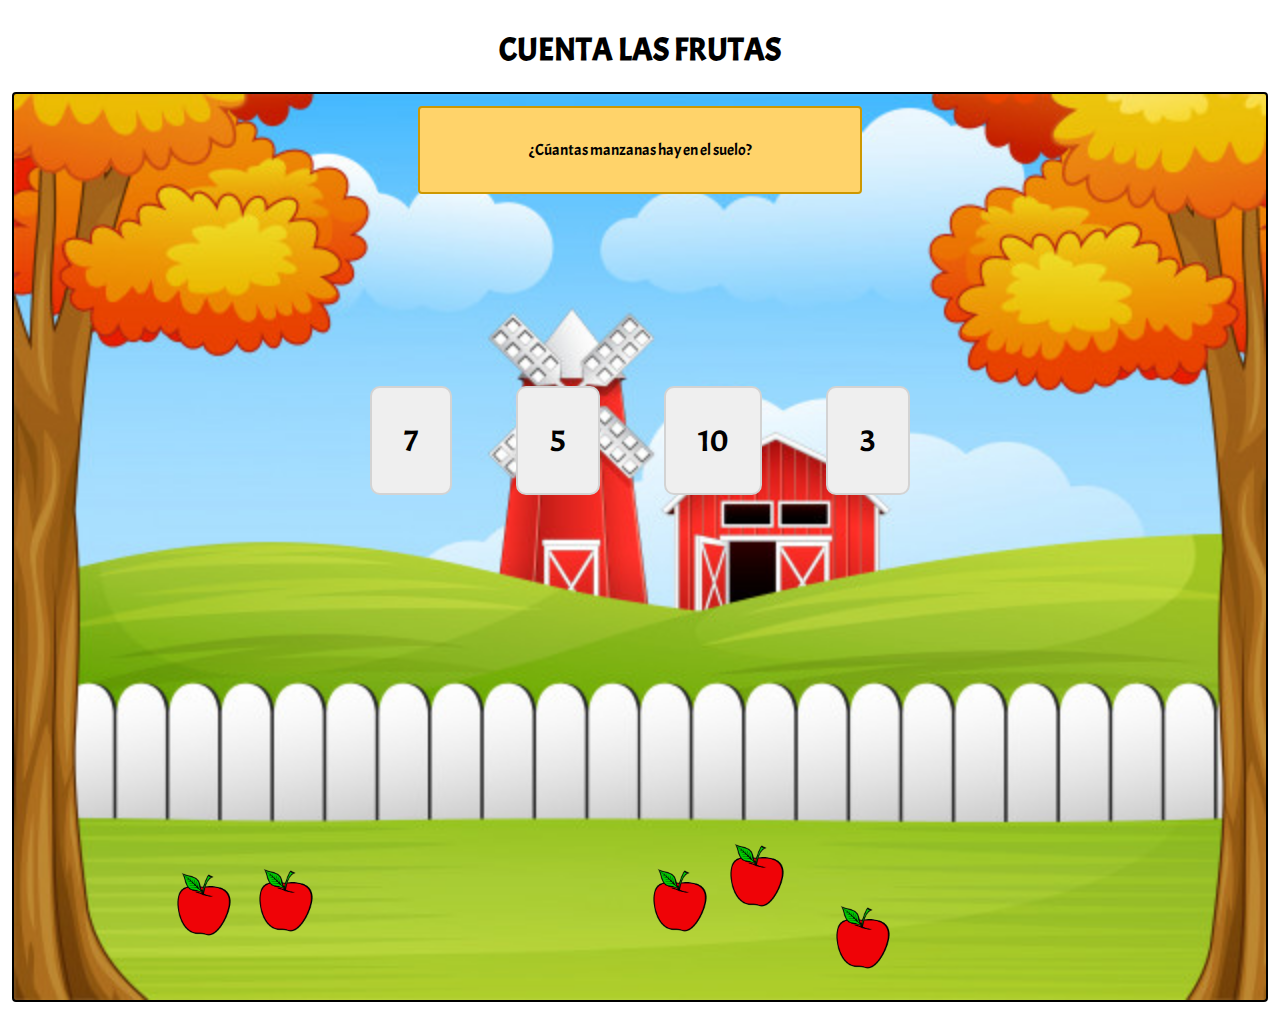
==== Juego2/index.html @ 935e090d "Faltan mensajes modales en el juego 2" ====
<!DOCTYPE html>
<html>
<head>
	<meta charset="UTF-8">
	<script src="jquery-3.4.0.js"></script>
	<link rel="stylesheet" href="jquery-ui-1.12.1/jquery-ui.css">
	<link rel="stylesheet" href="estilo.css">
	<script src="jquery-ui-1.12.1/jquery-ui.min.js"></script>
	<script src="main.js"></script>
	<title>Juego 2</title>
</head>
<body>
	<h1>CUENTA LAS FRUTAS</h1>
	<div class="container">
		<p class="titulo">¿Cúantas manzanas hay en el suelo?</p>
		<div class="number-container"></div>
		<div id="grass"></div>
	</div>
</body>
</html>
---- Juego2/estilo.css ----
@import url('https://fonts.googleapis.com/css?family=Acme');

*
{
	overflow-x: hidden;
	font-family: 'Acme', sans-serif;
}
h1
{
	
	text-align: center;
}
button{
	font-size: 2em;
	border: 2px solid lightgrey;
	margin: 1em;
	padding: 1em;
	border-radius: 10px;
}
button:hover{
	background-color: #4286f4;
}
.container
{
	border: 2px solid black;
	border-radius: 4px;
	width: 1252px;
	height: 906px;
	margin: 0 auto;
	background-color: #BFE1FE;
	background-image: url("./resources/granja.jpg");
	background-size: 100%;
	background-repeat: no-repeat;
	align-items: center;
	justify-content: center;
	position: relative;
}
.number-container{
	margin: 0 auto;
	margin-top: 10em;
	text-align: center;
}
.titulo
{
	margin: 0 auto;
	text-align: center;
	padding: 2em;
	margin-top: 1%;
	margin-bottom: 1%;
	border: 2px solid #CE9800;
	border-radius: 4px;
	width: 30%;
	background-color: #FFD36A;
}
#grass{
	width: 100%;
	height: 200px;
	position: absolute;
	bottom: 0;
}
.manzana{
	top: 25px;
	left: 300px;
	position: absolute;
	width: 100px;
}
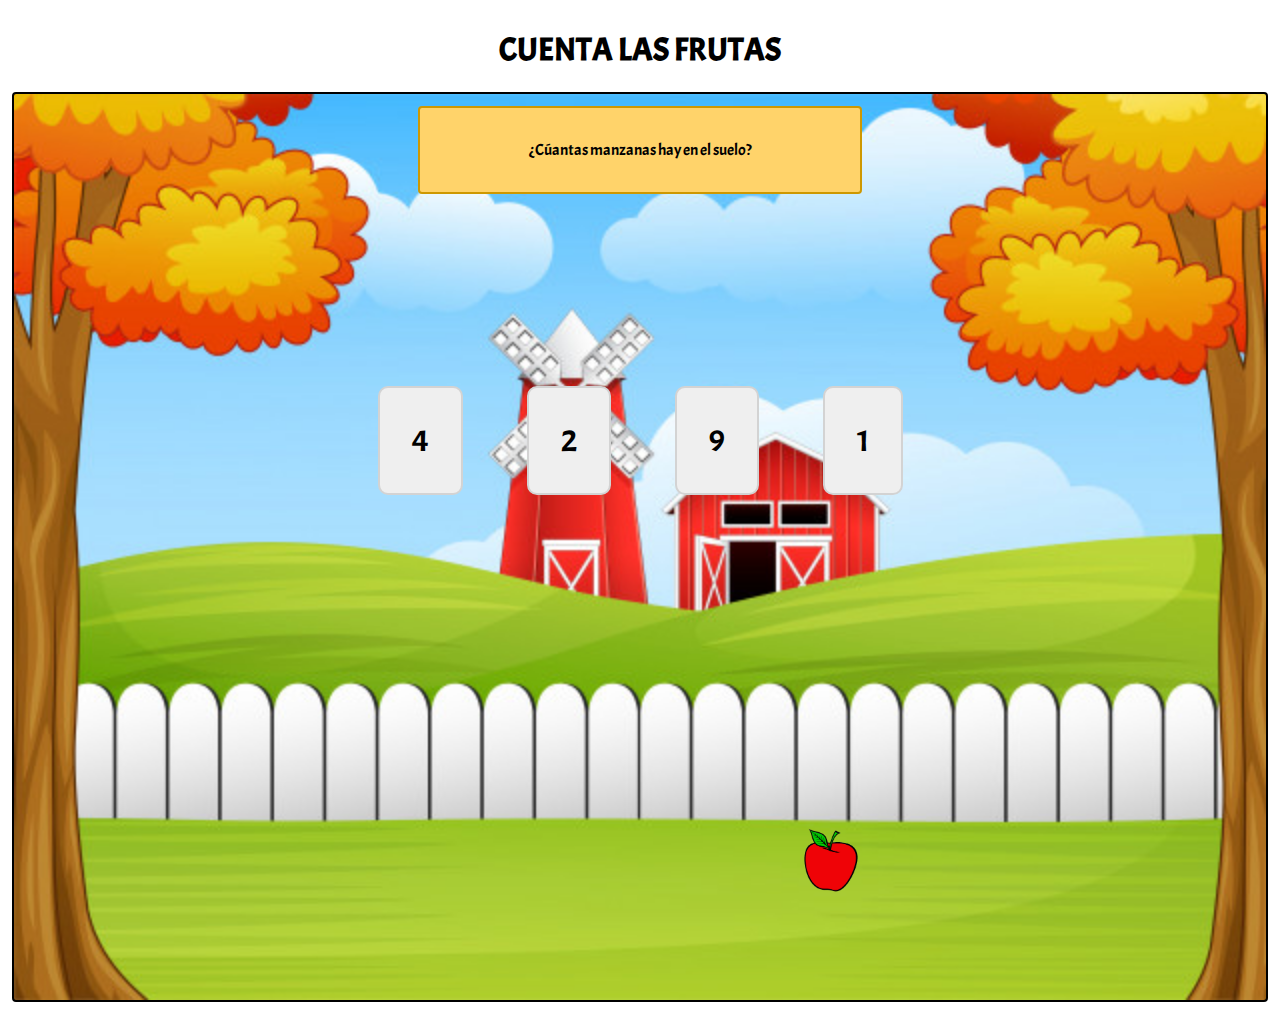
==== commit 6e0eb5b3: "Arreglados juegos pablo" ====
--- a/Juego2/index.html
+++ b/Juego2/index.html
@@ -7,6 +7,7 @@
 	<link rel="stylesheet" href="estilo.css">
 	<script src="jquery-ui-1.12.1/jquery-ui.min.js"></script>
 	<script src="main.js"></script>
+	<script src="https://code.responsivevoice.org/responsivevoice.js?key=lpPUrSsm"></script>
 	<title>Juego 2</title>
 </head>
 <body>
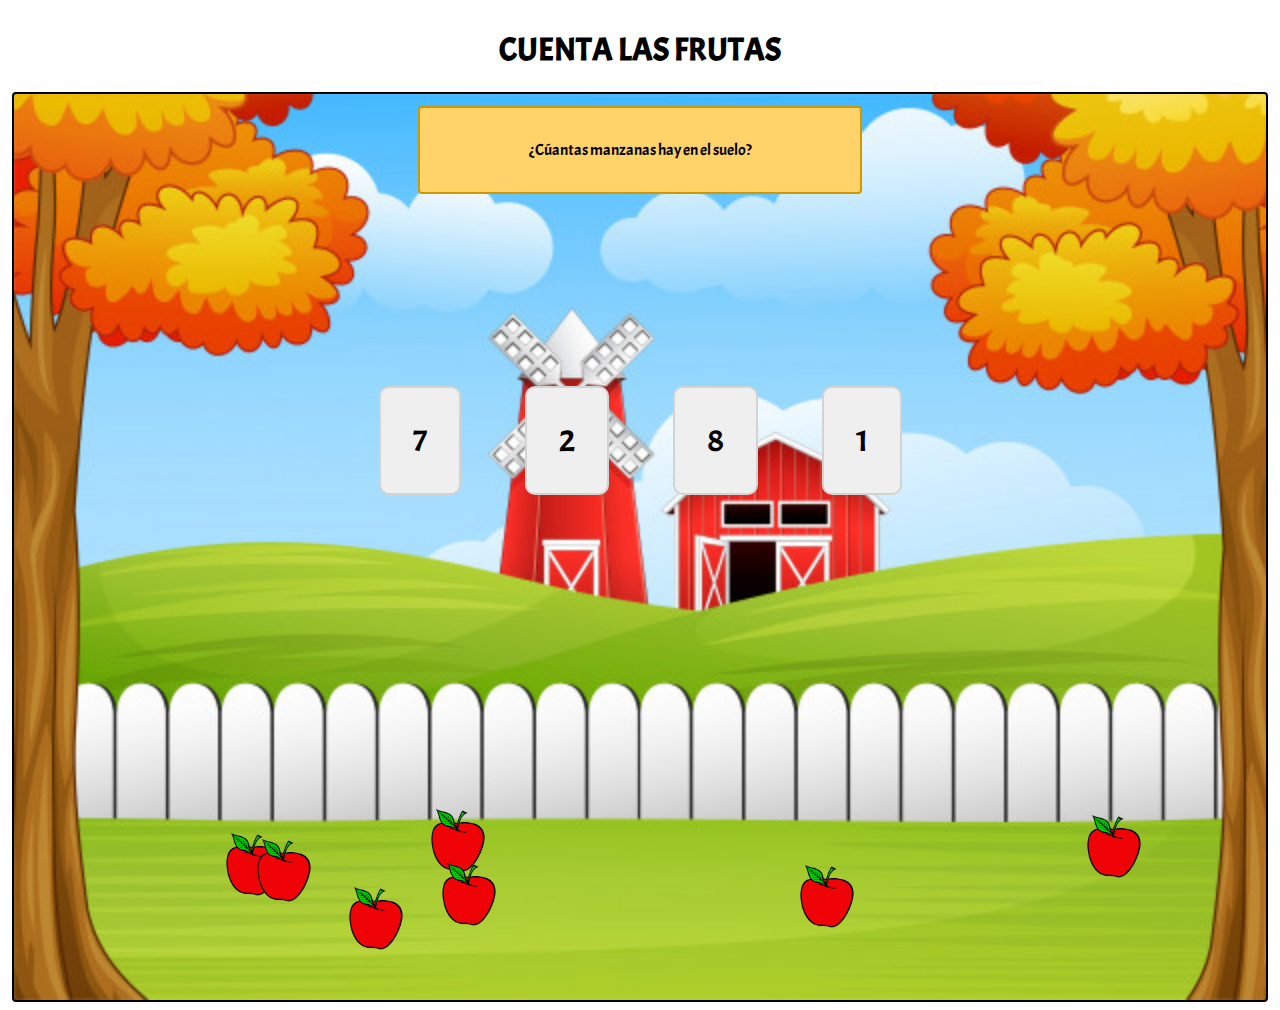
==== commit 2eca4e58: "Juego 2 funcionando con teclado" ====
--- a/Juego2/index.html
+++ b/Juego2/index.html
@@ -15,7 +15,8 @@
 	<div class="container">
 		<p class="titulo">¿Cúantas manzanas hay en el suelo?</p>
 		<div class="number-container"></div>
+		<div id="modalError">¡Vuelve a intentarlo!</div>
 		<div id="grass"></div>
 	</div>
 </body>
-</html>+</html>
--- a/Juego2/estilo.css
+++ b/Juego2/estilo.css
@@ -7,7 +7,7 @@
 }
 h1
 {
-	
+
 	text-align: center;
 }
 button{
@@ -17,7 +17,7 @@
 	padding: 1em;
 	border-radius: 10px;
 }
-button:hover{
+button:hover, button:focus{
 	background-color: #4286f4;
 }
 .container
@@ -63,4 +63,46 @@
 	left: 300px;
 	position: absolute;
 	width: 100px;
-}+}
+#modalError{
+	margin: 0 auto;
+	color: red;
+	text-align: center;
+	display: none;
+	background-color: white;
+	border: 2px solid #D6D6D6;
+	border-radius: 16px;
+	width: 30%;
+	padding: 0.2em;
+}
+
+#result-table, th, td{
+	margin: 0 auto;
+	margin-top: 1%;
+	border: 1px solid black;
+	border-collapse: collapse;
+	text-align: center;
+}
+th, td{
+	padding: 10px;
+}
+th{
+	background-color: #9C9C9C;
+}
+td{
+	background-color: white;
+}
+
+#restart{
+	background-color: #97FF8F;
+	display: block;
+	margin-top: 1em;
+	margin-left: auto;
+	margin-right: auto;
+	padding: 1.5em;
+	font-size: 1em;
+	border: 2px solid #0CA400;
+	border-radius: 16px;
+	cursor: pointer;
+
+}
